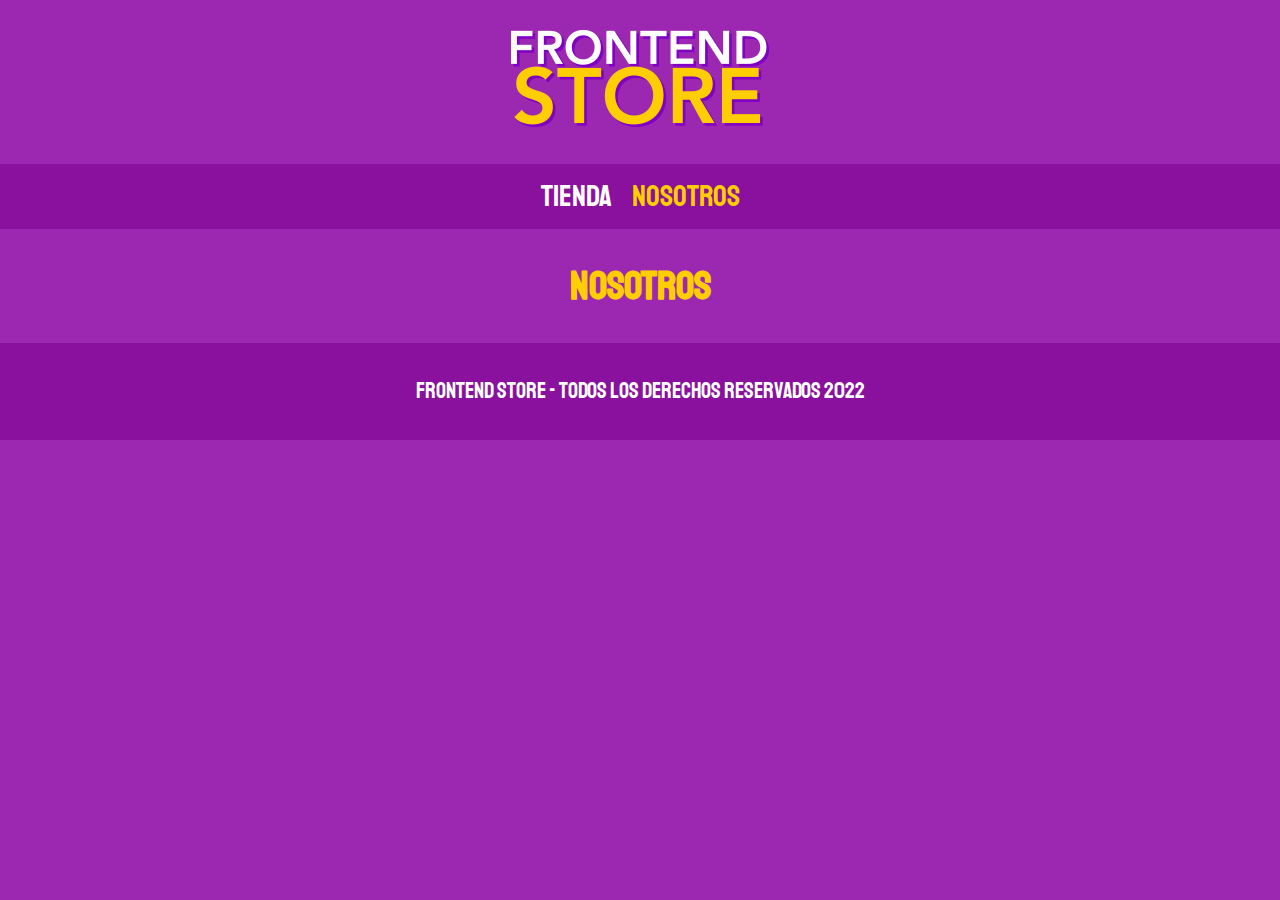
==== nosotros.html @ 79b95179 "Creación de paginas nuevas y estilos para footer y nav" ====
<!DOCTYPE html>
<html lang="en">
<head>
    <meta charset="UTF-8">
    <meta http-equiv="X-UA-Compatible" content="IE=edge">
    <meta name="viewport" content="width=device-width, initial-scale=1.0">
    <title>Frontend Store</title>
    <link rel="stylesheet" href="css/normalize.css">
    <link rel="preconnect" href="https://fonts.googleapis.com">
    <link rel="preconnect" href="https://fonts.gstatic.com" crossorigin>
    <link href="https://fonts.googleapis.com/css2?family=Staatliches&display=swap" rel="stylesheet">
    <link rel="stylesheet" href="css/styles.css">
</head>
<body>
    <header class="header">
        <a href="index.html"> <!--Enlaces-->
            <img class="header__logo" src="img/logo.png" alt="Logotipo">
        </a>
    </header>

    <nav class="navegacion">
        <a class="navegacion__enlace" href="index.html">Tienda</a> 
        <a class="navegacion__enlace navegacion__enlace--activo" href="nosotros.html">Nosotros</a>
    </nav>

    <main class="contenedor">
        <h1>Nosotros</h1>
    </main>

    <footer class="footer">
        <p class="footer__texto">Frontend Store - Todos los derechos reservados 2022</p>
    </footer>
</body>
</html>
---- css/styles.css ----
:root {
    --primario: #9C27B0;
    --primarioOscuro: #89119D;
    --secundario: #FFCE00;
    --secundarioOscuro: rgb(233,187,2);
    --blanco: #FFF;
    --gris: #303030;

    --fuentePrincipal: 'Staatliches', cursive;
}

html {
    box-sizing: border-box;
    font-size: 62.5%; /*Esto nos permite agregar que 1rem sea igual a 10px*/
}

  *, *:before, *:after {
    box-sizing: inherit;
}

/*Globales*/
body {
    background-color: var(--primario);
    font-size: 1.6rem; /*Tamaño de la letra*/
    line-height: 1.5; /*Interlineado*/
}

p {
    font-size: 1.8rem;
    font-family: Arial, Helvetica, sans-serif;
    color: var(--blanco);
}

a {
    text-decoration: none; /*Quitar el interlineado que traen los enlaces*/
}

img {
    max-width: 100%; /*Ancho*/
}

.contenedor{
    max-width: 120rem; /*Ancho máximo*/
    margin: 0 auto; /*Centrar los elementos*/
}

h1, h2, h3 {
    text-align: center;
    color: var(--secundario);
    font-family: var(--fuentePrincipal);
}

h1 {
    font-size: 4rem; /*Tamaño de fuente*/
}
h2 {
    font-size: 3.2rem;
}
h3 {
    font-size: 2.4rem;
}

/*Header*/
.header {
    display: flex;
    justify-content: center;
}
.header__logo {
    margin: 3rem 0; /*El primer valor es el margen de arriba y abajo juntos y el siguiente es izquierda y derecha*/
}
/*Footer*/
.footer {
    background-color: var(--primarioOscuro);
    padding: 1rem 0;
    margin-top: 2rem; /*Separación del elemento de arriba*/
}
.footer__texto {
    text-align: center;
    font-family: var(--fuentePrincipal);
    font-size: 2.2rem;
}

/*Navegación*/
.navegacion {
    background-color: var(--primarioOscuro);
    padding: 1rem 0; /*El primer valor es el margen de arriba y abajo juntos y el siguiente es izquierda y derecha*/
    display: flex; /*Usamos flexbox para elementos dentro de otro contenedor*/
    justify-content: center; 
    gap: 2rem; /*Separación nueva entre elementos en flexbox*/
}
.navegacion__enlace {
    font-family: var(--fuentePrincipal);
    color: var(--blanco);
    font-size: 3rem;
    /*margin-right: Esta es una forma anterior al gap que ayudaba a centrar 2rem; */
}
/*.navegacion__enlace:last-of-type{ Se usa para centrar de la mejor manera los elementos y que al último elemento no le de el
    margen que hace que no se vea centrado. Esta es una forma anterior al gap que ayudaba a centrar
    margin-right: 0;
}*/
.navegacion__enlace--activo, /*Agrego este para que quede seleccionado cuando esté en la pagina de inicio. Va a usar el mismo color*/
.navegacion__enlace:hover { /*Hover se usa para los efectos de pasar el mouse sobre un enlace*/
    color: var(--secundario);
}
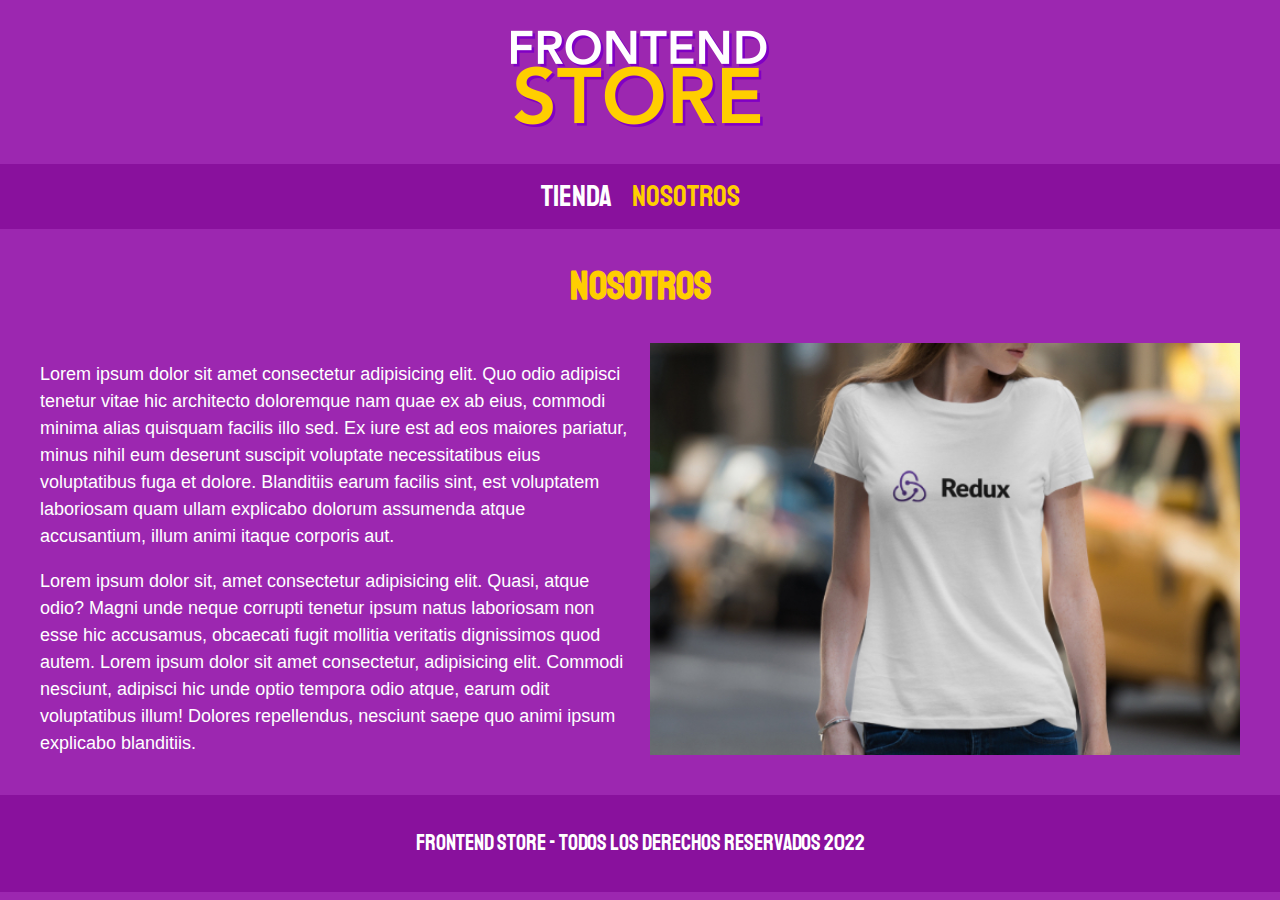
==== commit 2e60420e: "Modificando la sección nosotros" ====
--- a/nosotros.html
+++ b/nosotros.html
@@ -25,6 +25,25 @@
 
     <main class="contenedor">
         <h1>Nosotros</h1>
+
+        <div class="nosotros">
+            <div class="nosotros__contenido">
+                <p>
+                    Lorem ipsum dolor sit amet consectetur adipisicing elit. Quo odio adipisci tenetur vitae hic architecto 
+                    doloremque nam quae ex ab eius, commodi minima alias quisquam facilis illo sed. Ex iure est ad eos maiores 
+                    pariatur, minus nihil eum deserunt suscipit voluptate necessitatibus eius voluptatibus fuga et dolore. 
+                    Blanditiis earum facilis sint, est voluptatem laboriosam quam ullam explicabo dolorum assumenda atque accusantium, 
+                    illum animi itaque corporis aut.
+                </p>
+                <p>
+                    Lorem ipsum dolor sit, amet consectetur adipisicing elit. Quasi, atque odio? Magni unde neque corrupti tenetur ipsum 
+                    natus laboriosam non esse hic accusamus, obcaecati fugit mollitia veritatis dignissimos quod autem.
+                    Lorem ipsum dolor sit amet consectetur, adipisicing elit. Commodi nesciunt, adipisci hic unde optio tempora odio atque, 
+                    earum odit voluptatibus illum! Dolores repellendus, nesciunt saepe quo animi ipsum explicabo blanditiis.
+                </p>
+            </div>
+            <img class="nosotros__imagen" src="img/nosotros.jpg" alt="imagen nosotros">
+        </div>
     </main>
 
     <footer class="footer">
--- a/css/styles.css
+++ b/css/styles.css
@@ -103,3 +103,86 @@
     color: var(--secundario);
 }
 
+/*Grid*/
+.grid {
+    display: grid; /*Activar CSSGrid*/
+    grid-template-columns: repeat(2, 1fr); /*Me da dos columnas divididas cada una en 1 fracción*/
+    /*
+    column-gap: 2rem; con esto puedo separar hacia los lados
+    row-gap: 2rem; con esto puedo serparar hacia abajo
+    */
+    gap: 2rem; /*Esto me separa a los lados y abajo, menos código*/
+}
+@media (min-width: 768px) { /*Cuando sobrepasa los 768px me muestra las 3 columnas y anula el mostrar 2 columnas*/
+    .grid {
+        grid-template-columns: repeat(3, 1fr);
+    }
+}
+
+/*Productos*/
+.producto {
+    background-color: var(--primarioOscuro);
+    padding: 1rem;
+}
+.producto__imagen {
+    width: 100%; /*Toma todo el ancho disponible*/ 
+}
+.producto__nombre {
+    font-size: 4rem;
+}
+.producto__precio {
+    font-size: 2.8rem;
+    color: var(--secundario);
+}
+.producto__nombre,
+.producto__precio {
+    font-family: var(--fuentePrincipal);
+    margin: 1rem 0; /*Para que el margen de separación solo sea de 10px arriba y abajo y de 0 a los lados*/
+    text-align: center;
+    line-height: 1.2;
+}
+
+/*Graficos*/
+.grafico {
+    /*En dispositivos moviles no va a tomar bien las posiciones que le de debido a que sobrepasa el limite que puede mostrar*/
+    min-height: 30rem; /*Altura mínima para ambos graficos*/
+    background-repeat: no-repeat; /*Para que no se repita la imagen*/
+    background-size: cover; /*Para que la imagen tome todo el espacio disponible*/
+}
+.grafico--camisas {
+    grid-row: 2 / 3; /*Le digo que posicione este modificador entre las filas 2 y 3*/
+    grid-column: 1 / 3; /*Le digo que posicione este modificador entre las columnas 1 y 3*/
+    background-image: url(../img/grafico1.jpg); /*Inserto una imagen porque esta solo es decoración*/
+}
+.grafico--nodeJs {
+    background-image: url(../img/grafico2.jpg);
+    grid-column: 1 / 3; /*Como la imagen solo coge una columna le digo que vaya de la columna 1 a la 3*/
+    grid-row: 8 / 9; 
+}
+@media (min-width: 768px) { 
+    .grafico--nodeJs {
+        grid-row: 5 / 6;
+        grid-column: 2 / 4;
+    }
+}
+
+/*Nosotros*/
+.nosotros {
+    display: grid; /*Este grid siempre va a aplicar a todo el diseño que tenga nosotros*/
+    grid-template-rows: repeat(2, auto); /*Esto para posicionar la imagen y el texto entre las filas que yo quiera*/
+}
+@media (min-width: 768px) { 
+    .nosotros {
+        grid-template-columns: repeat(2, 1fr);
+        column-gap: 2rem; /*Separación entre columnas osea derecha e izquierda*/
+    }
+}
+.nosotros__imagen {
+    grid-row: 1 / 2;
+    width: 100%; /*Para que tome el tamaño automaticamente*/
+}
+@media (min-width: 768px) { 
+    .nosotros__imagen{
+        grid-column: 2 / 3;
+    }
+}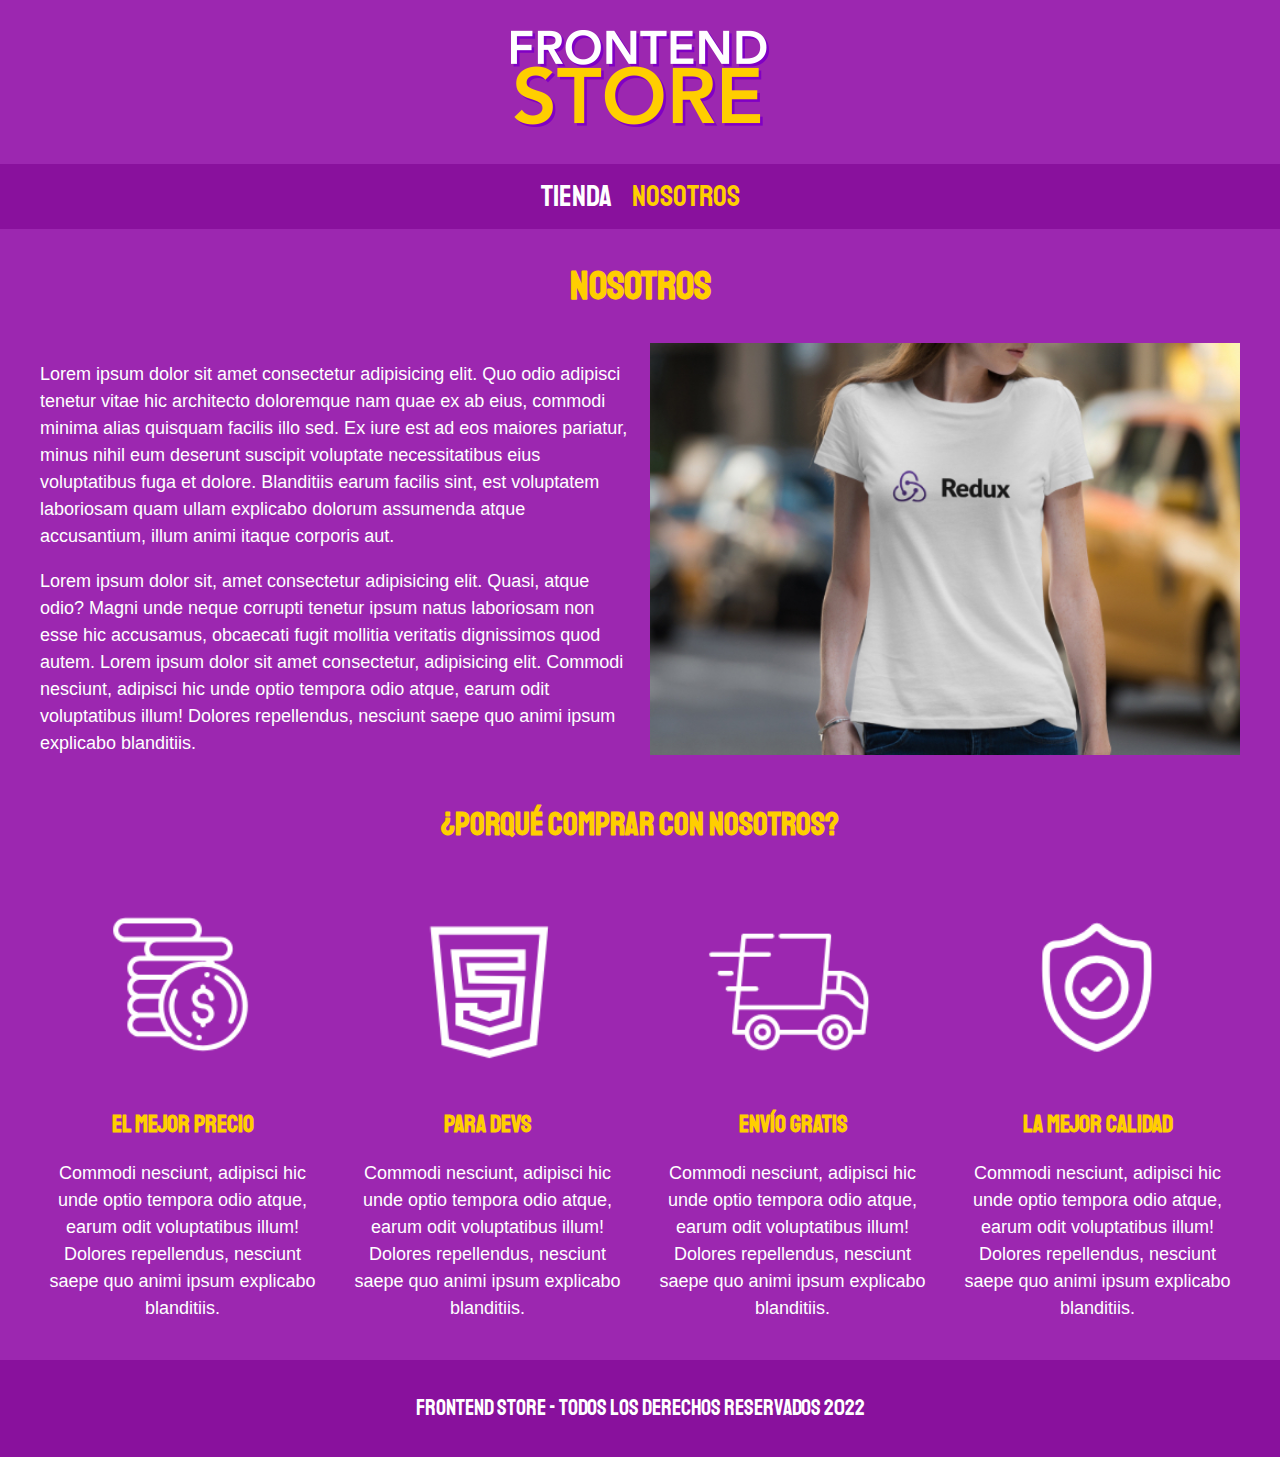
==== commit c905b30c: "Terminando modificación en la pagina nosotros" ====
--- a/nosotros.html
+++ b/nosotros.html
@@ -43,8 +43,49 @@
                 </p>
             </div>
             <img class="nosotros__imagen" src="img/nosotros.jpg" alt="imagen nosotros">
-        </div>
+        </div> <!--Fin clase nosotros-->
     </main>
+
+    <section class="contenedor comprar">
+        <h2 class="comprar__titulo">¿Porqué comprar con nosotros?</h2>
+        <div class="bloques">
+            <div class="bloque">
+                <img class="bloque__imagen" src="img/icono_1.png" alt="porque comprar">
+                <h3 class="bloque__titulo">El mejor precio</h3>
+                <p>
+                    Commodi nesciunt, adipisci hic unde optio tempora odio atque, 
+                    earum odit voluptatibus illum! Dolores repellendus, nesciunt saepe quo animi ipsum explicabo blanditiis.
+                </p>
+            </div> <!--Fin clase bloque-->
+
+            <div class="bloque">
+                <img class="bloque__imagen" src="img/icono_2.png" alt="porque comprar">
+                <h3 class="bloque__titulo">Para Devs</h3>
+                <p>
+                    Commodi nesciunt, adipisci hic unde optio tempora odio atque, 
+                    earum odit voluptatibus illum! Dolores repellendus, nesciunt saepe quo animi ipsum explicabo blanditiis.
+                </p>
+            </div> <!--Fin clase bloque-->
+
+            <div class="bloque">
+                <img class="bloque__imagen" src="img/icono_3.png" alt="porque comprar">
+                <h3 class="bloque__titulo">Envío gratis</h3>
+                <p>
+                    Commodi nesciunt, adipisci hic unde optio tempora odio atque, 
+                    earum odit voluptatibus illum! Dolores repellendus, nesciunt saepe quo animi ipsum explicabo blanditiis.
+                </p>
+            </div> <!--Fin clase bloque-->
+
+            <div class="bloque">
+                <img class="bloque__imagen" src="img/icono_4.png" alt="porque comprar">
+                <h3 class="bloque__titulo">La mejor calidad</h3>
+                <p>
+                    Commodi nesciunt, adipisci hic unde optio tempora odio atque, 
+                    earum odit voluptatibus illum! Dolores repellendus, nesciunt saepe quo animi ipsum explicabo blanditiis.
+                </p>
+            </div> <!--Fin clase bloque-->
+        </div> <!--Fin clase bloques-->
+    </section>
 
     <footer class="footer">
         <p class="footer__texto">Frontend Store - Todos los derechos reservados 2022</p>
--- a/css/styles.css
+++ b/css/styles.css
@@ -169,9 +169,10 @@
 /*Nosotros*/
 .nosotros {
     display: grid; /*Este grid siempre va a aplicar a todo el diseño que tenga nosotros*/
-    grid-template-rows: repeat(2, auto); /*Esto para posicionar la imagen y el texto entre las filas que yo quiera*/
-}
-@media (min-width: 768px) { 
+    grid-template-rows: repeat(2, auto); /*Esto para posicionar la imagen y el texto entre las filas que yo quiera y auto es para
+    que tome el tamaño automaticamente y no halla algún espaciado*/
+}
+@media (min-width: 768px) { /*Despues que sobrepasa los 768 el grid ya no es el filas sino en columnas*/
     .nosotros {
         grid-template-columns: repeat(2, 1fr);
         column-gap: 2rem; /*Separación entre columnas osea derecha e izquierda*/
@@ -185,4 +186,25 @@
     .nosotros__imagen{
         grid-column: 2 / 3;
     }
+}
+
+/*Bloques*/
+.bloques {
+    display: grid;
+    grid-template-columns: repeat(2, 1fr);
+    gap: 2rem; /*Separación en todos los bordes*/
+}
+@media (min-width: 768px) { 
+    .bloques {
+        grid-template-columns: repeat(4, 1fr); /*Crear 4 columnas para cuando supere los 768px*/
+    }
+}
+.bloque {
+    text-align: center;
+}
+.bloque__imagen {
+    width: 100%; /*Esto es para hacer mas anchas la imagenes*/
+}
+.bloque__titulo {
+    margin: 0; /*Todos los heading vienen con un margen por defecto, entonces se lo quitamos*/
 }